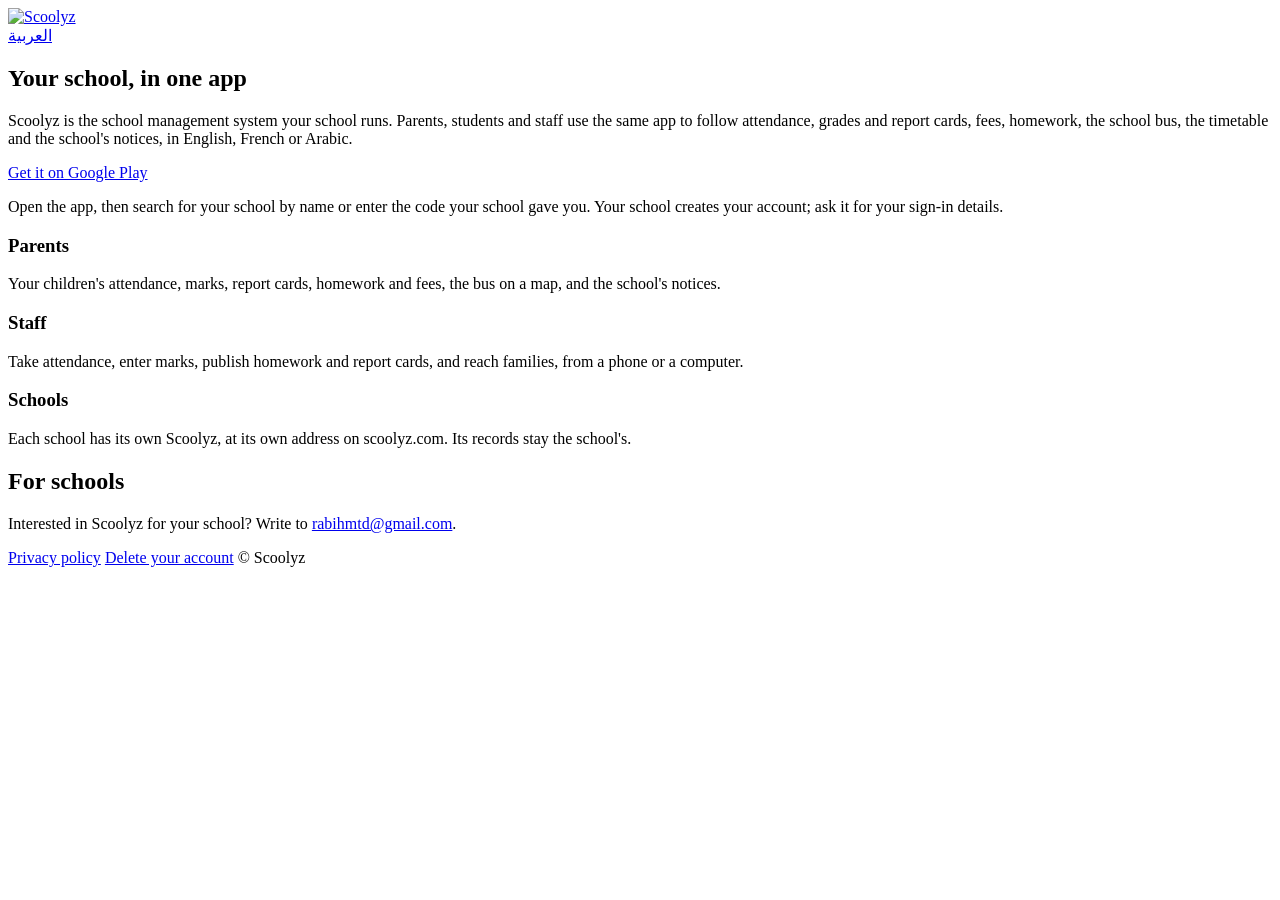
==== site/index.html @ 1e9025fb "scoolyz.com: school directory (schools.json -> /directory/), home page, account deletion page (en/ar" ====
<!doctype html>
<html lang="en" dir="ltr">
<head>
  <meta charset="utf-8">
  <meta name="viewport" content="width=device-width, initial-scale=1">
  <title>Scoolyz: school management for schools and families</title>
  <meta name="description" content="Scoolyz connects schools, parents, students and staff: attendance, grades, report cards, fees, homework, the school bus and notices, in English and Arabic.">
  <link rel="alternate" hreflang="ar" href="https://scoolyz.com/ar/">
  <link rel="icon" href="/assets/emblem.svg" type="image/svg+xml">
  <link rel="stylesheet" href="/assets/site.css">
</head>
<body>
  <header class="top">
    <a href="/" aria-label="Scoolyz"><picture><source srcset="/assets/logo-light.svg" media="(prefers-color-scheme: dark)"><img src="/assets/logo.svg" alt="Scoolyz" width="172" height="32"></picture></a>
    <nav><a href="/ar/" lang="ar" hreflang="ar">العربية</a></nav>
  </header>
  <main>
    <section class="card">
      <h1>Your school, in one app</h1>
      <p class="lead">Scoolyz is the school management system your school runs. Parents, students and staff use the same app to follow attendance, grades and report cards, fees, homework, the school bus, the timetable and the school's notices, in English, French or Arabic.</p>
      <div class="actions">
        <a class="button" href="https://play.google.com/store/apps/details?id=com.scoolyz.app">Get it on Google Play</a>
      </div>
      <p class="hint">Open the app, then search for your school by name or enter the code your school gave you. Your school creates your account; ask it for your sign-in details.</p>
    </section>

    <section class="grid" aria-label="What Scoolyz does">
      <div class="tile"><h3>Parents</h3><p class="muted">Your children's attendance, marks, report cards, homework and fees, the bus on a map, and the school's notices.</p></div>
      <div class="tile"><h3>Staff</h3><p class="muted">Take attendance, enter marks, publish homework and report cards, and reach families, from a phone or a computer.</p></div>
      <div class="tile"><h3>Schools</h3><p class="muted">Each school has its own Scoolyz, at its own address on scoolyz.com. Its records stay the school's.</p></div>
    </section>

    <section class="card">
      <h2>For schools</h2>
      <p>Interested in Scoolyz for your school? Write to <a href="mailto:rabihmtd@gmail.com">rabihmtd@gmail.com</a>.</p>
    </section>
  </main>
  <footer>
    <a href="/privacy/">Privacy policy</a>
    <a href="/delete-account/">Delete your account</a>
    <span>© Scoolyz</span>
  </footer>
</body>
</html>
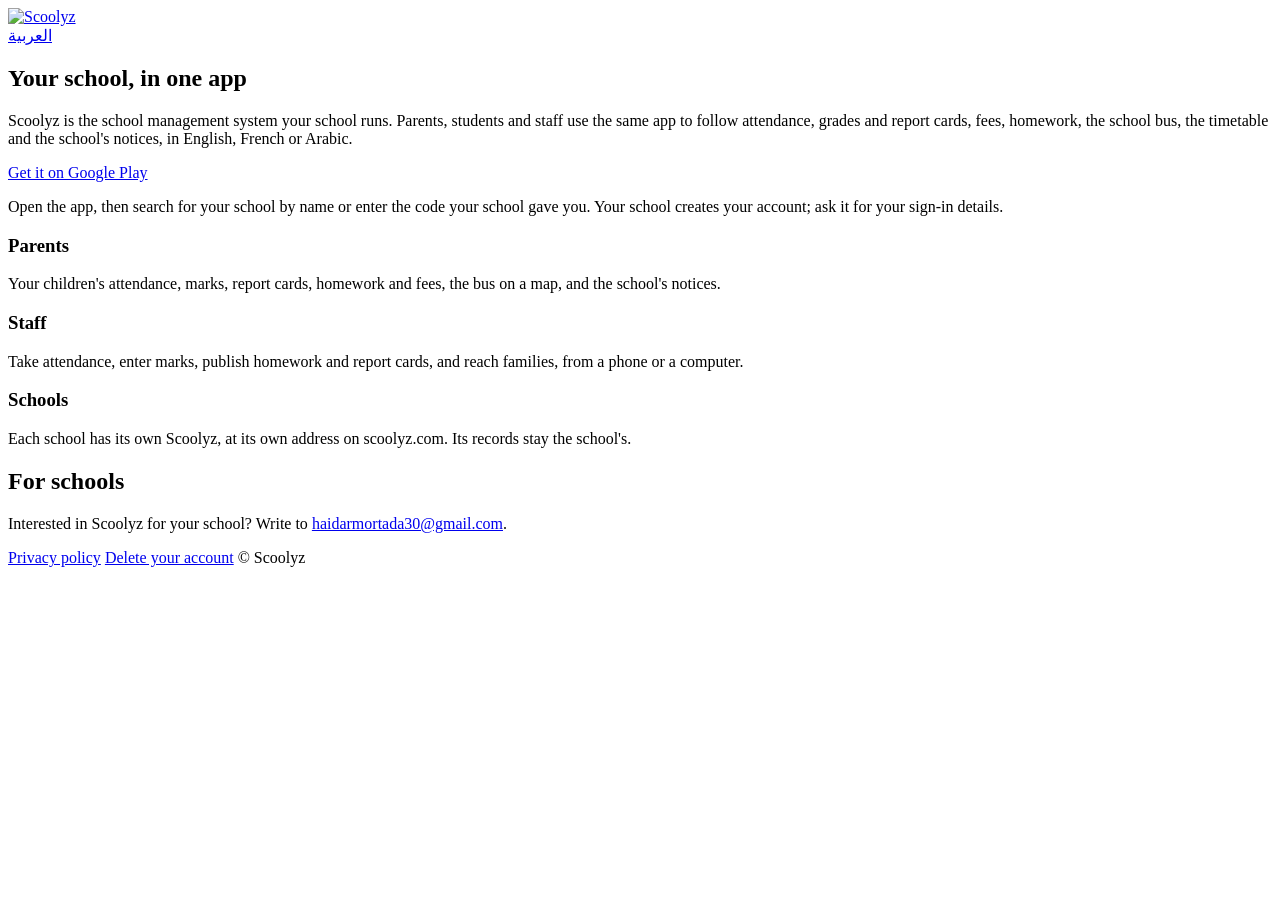
==== commit 136d6580: "deletion form: a typed school code checked against its own directory entry, no school list anywhere;" ====
--- a/site/index.html
+++ b/site/index.html
@@ -32,7 +32,7 @@
 
     <section class="card">
       <h2>For schools</h2>
-      <p>Interested in Scoolyz for your school? Write to <a href="mailto:rabihmtd@gmail.com">rabihmtd@gmail.com</a>.</p>
+      <p>Interested in Scoolyz for your school? Write to <a href="mailto:haidarmortada30@gmail.com">haidarmortada30@gmail.com</a>.</p>
     </section>
   </main>
   <footer>
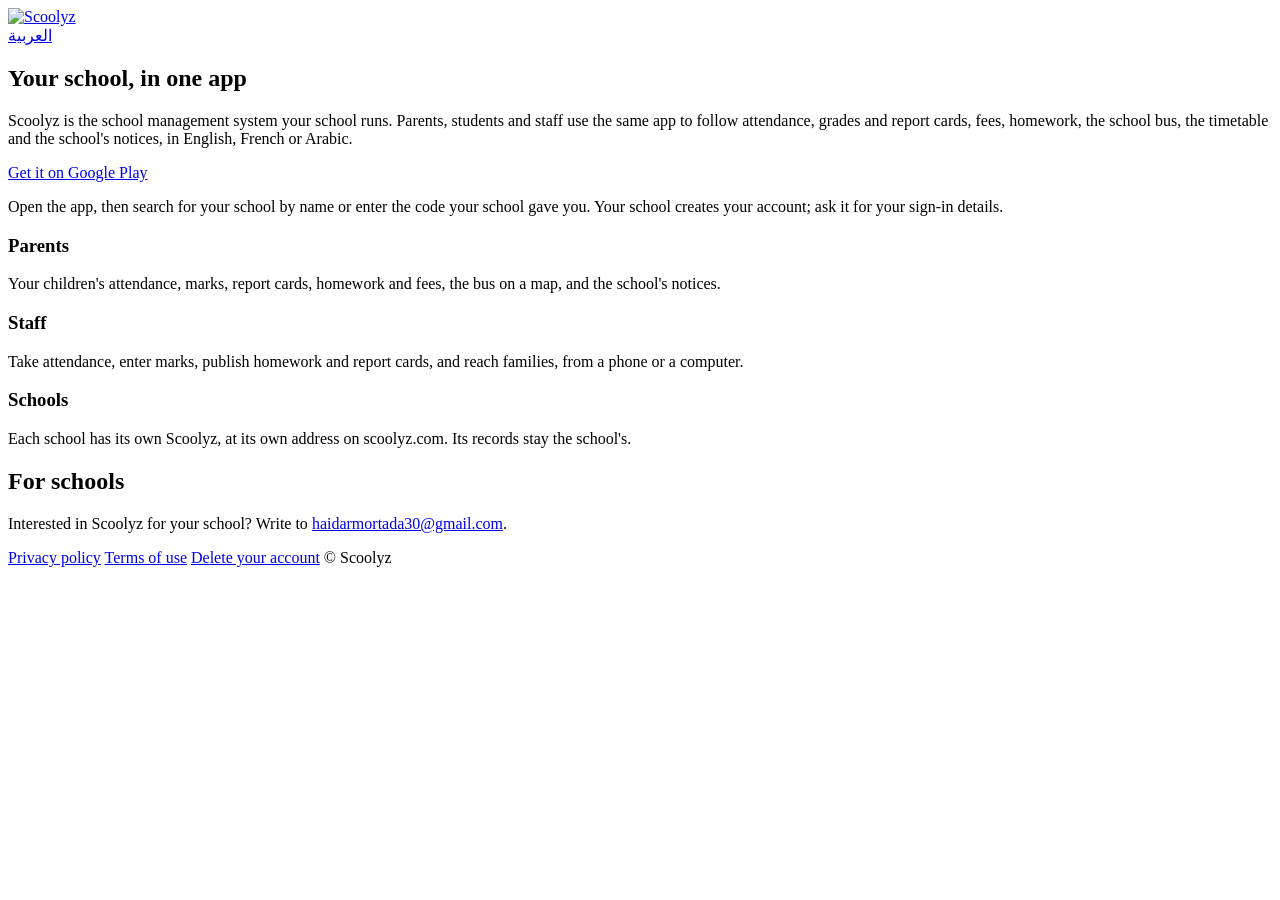
==== commit cca92f0d: "terms of use in English and Arabic (draft for review) /terms/ and /terms/ar/: who provides Scoolyz, " ====
--- a/site/index.html
+++ b/site/index.html
@@ -37,6 +37,7 @@
   </main>
   <footer>
     <a href="/privacy/">Privacy policy</a>
+    <a href="/terms/">Terms of use</a>
     <a href="/delete-account/">Delete your account</a>
     <span>© Scoolyz</span>
   </footer>
